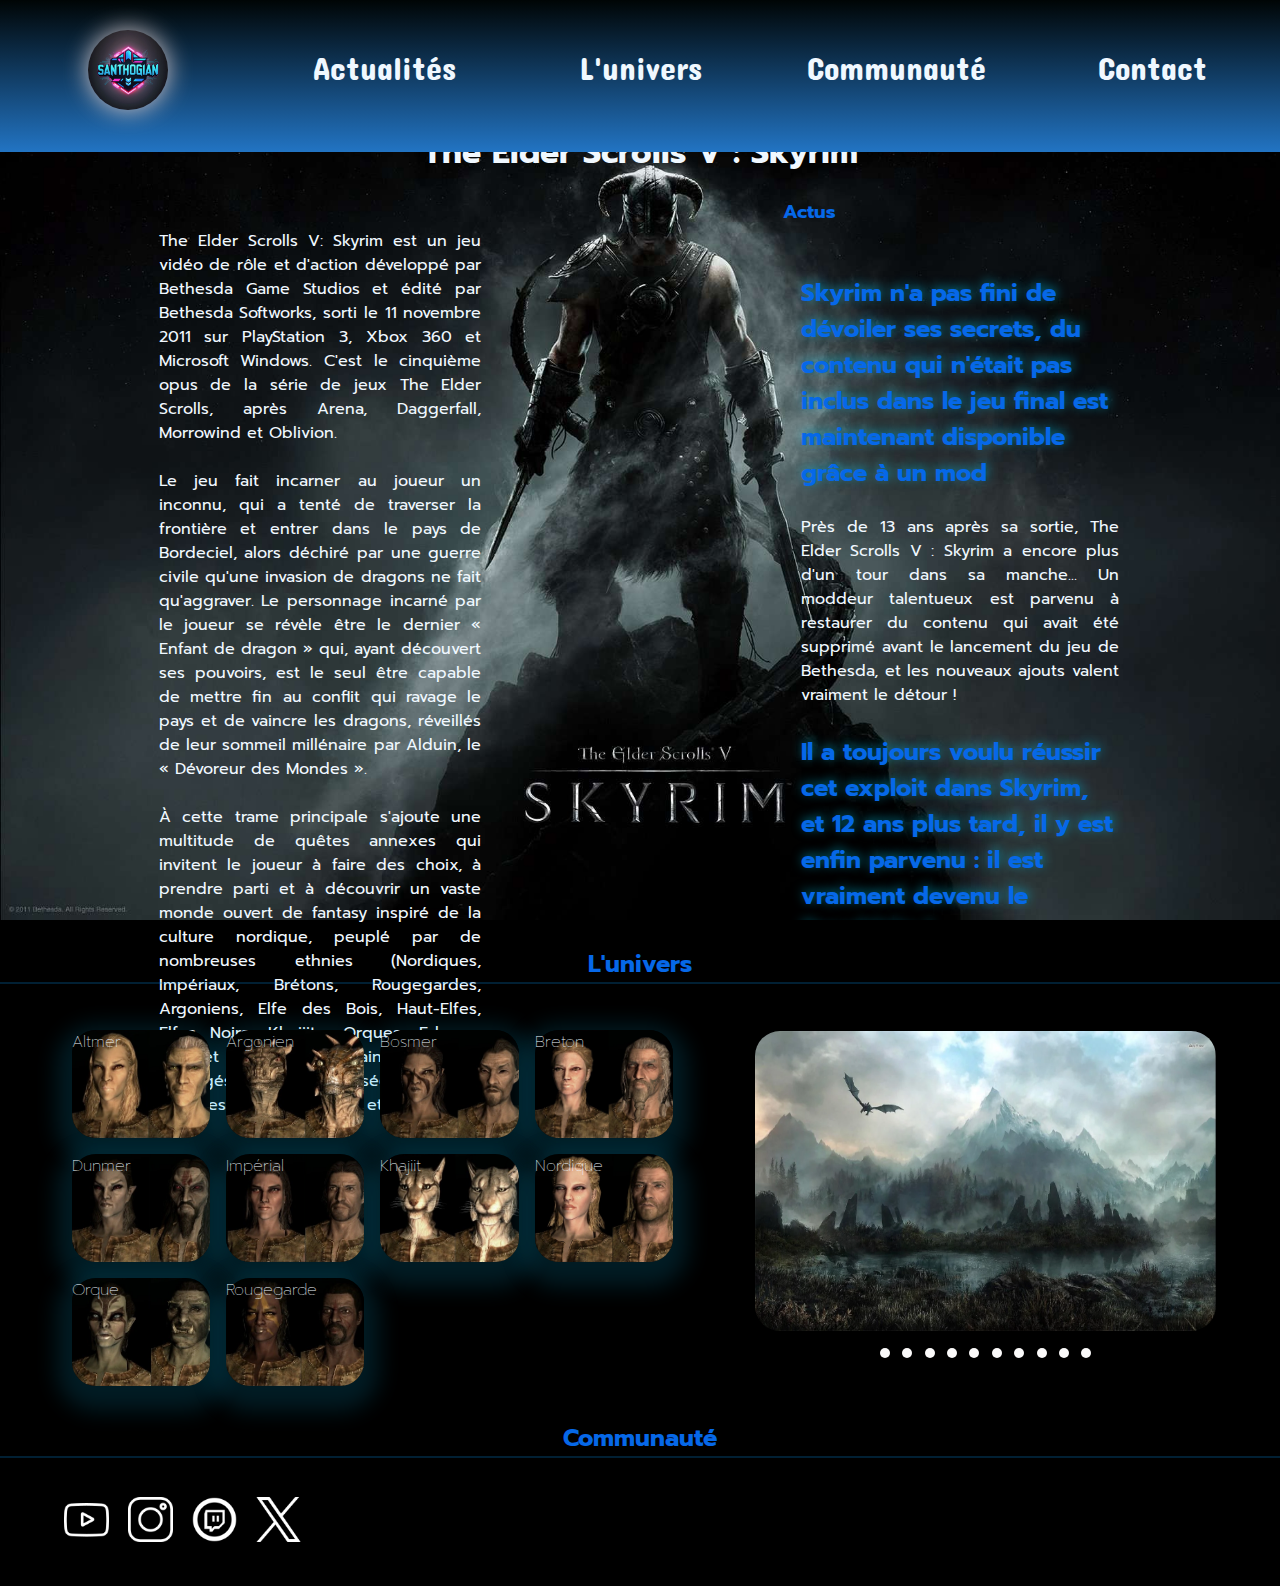
==== sandra/fansite2.html @ a0d19b85 "section univers terminée" ====
<!DOCTYPE html>
<html lang="en">
<head>
    <meta charset="UTF-8">
    <meta http-equiv="X-UA-Compatible" content="IE=edge">
    <meta name="viewport" content="width=device-width, initial-scale=1.0">
    <link rel="stylesheet" href="/sandra/fansite.css">
    <link rel="preconnect" href="https://fonts.googleapis.com">
    <link rel="preconnect" href="https://fonts.gstatic.com" crossorigin>
    <link href="https://fonts.googleapis.com/css2?family=Concert+One&display=swap" rel="stylesheet">
    <link rel="preconnect" href="https://fonts.googleapis.com">
    <link rel="preconnect" href="https://fonts.gstatic.com" crossorigin>
    <link href="https://fonts.googleapis.com/css2?family=Prompt:ital,wght@0,100;0,200;0,300;0,400;0,500;0,600;0,700;0,800;0,900;1,100;1,200;1,300;1,400;1,500;1,600;1,700;1,800;1,900&display=swap" rel="stylesheet">
    <title>Santhogian</title>
</head>
<body>
    <header>
        <label for="ch" id="lab"></label>
        <input type="checkbox" id="ch"></input>
        <nav>            
            <a href="/index.html"><div class="logo"></div></a>
            <a href="#actualites">Actualités</a>
            <a href="#univers">L'univers</a>
            <a href="#communaute">Communauté</a>
            <a href="#contact">Contact</a>
        </nav>
    </header>

    <main class="main" id="actualites">
        <section class="banner" >
            <h1>The Elder Scrolls V : Skyrim</h1>
            <article class="box description">
                <p class="txtdescription">The Elder Scrolls V: Skyrim est un jeu vidéo de rôle et d'action développé par Bethesda Game Studios et édité par Bethesda Softworks, sorti le 11 novembre 2011 sur PlayStation 3, Xbox 360 et Microsoft Windows. C'est le cinquième opus de la série de jeux The Elder Scrolls, après Arena, Daggerfall, Morrowind et Oblivion.<br><br>
                Le jeu fait incarner au joueur un inconnu, qui a tenté de traverser la frontière et entrer dans le pays de Bordeciel, alors déchiré par une guerre civile qu'une invasion de dragons ne fait qu'aggraver. Le personnage incarné par le joueur se révèle être le dernier « Enfant de dragon » qui, ayant découvert ses pouvoirs, est le seul être capable de mettre fin au conflit qui ravage le pays et de vaincre les dragons, réveillés de leur sommeil millénaire par Alduin, le « Dévoreur des Mondes ». <br><br>                    
                À cette trame principale s'ajoute une multitude de quêtes annexes qui invitent le joueur à faire des choix, à prendre parti et à découvrir un vaste monde ouvert de fantasy inspiré de la culture nordique, peuplé par de nombreuses ethnies (Nordiques, Impériaux, Brétons, Rougegardes, Argoniens, Elfe des Bois, Haut-Elfes, Elfes Noirs, Khajiits, Orques, Falmers, etc.), et mêlant vastes plaines, sommets enneigés, vallées boisées, grottes sombres, temples perdus et citadelles.</p>
            </article>
            <article class="box evenement">
                <h3>Actus</h3>
                <div class="event">
                    <div class="evnmt event1">
                    <a href="https://www.jeuxvideo.com/news/1902843/skyrim-n-a-pas-fini-de-devoiler-ses-secrets-du-contenu-qui-n-etait-pas-inclus-dans-le-jeu-final-est-maintenant-disponible-grace-a-un-mod.htm" target="_blank"><h2>Skyrim n'a pas fini de dévoiler ses secrets, du contenu qui n'était pas inclus dans le jeu final est maintenant disponible grâce à un mod</h2></a><br>
                    <p>Près de 13 ans après sa sortie, The Elder Scrolls V : Skyrim a encore plus d'un tour dans sa manche... Un moddeur talentueux est parvenu à restaurer du contenu qui avait été supprimé avant le lancement du jeu de Bethesda, et les nouveaux ajouts valent vraiment le détour !</p>
                    </div>
                    <div class="evnmt event2">
                    <a href="https://www.jeuxvideo.com/news/1913867/il-a-toujours-voulu-reussir-cet-exploit-dans-skyrim-et-12-ans-plus-tard-il-y-est-enfin-parvenu-il-est-vraiment-devenu-le-dovahkiin.htm" target="_blank"><h2>Il a toujours voulu réussir cet exploit dans Skyrim, et 12 ans plus tard, il y est enfin parvenu : il est vraiment devenu le Dovahkiin !</h2></a><br>
                    <p>Alors que The Elder Scrolls 6 n'est pas prêt de pointer le bout de son nez, des joueurs continuent de retourner Skyrim, le cinquième volet de la série : 12 ans après, un joueur a atteint son objectif.</p>
                    </div>
                    <div class="evnmt event3">
                    <a href="https://elderscrolls.bethesda.net/fr/article/4ORD7tshfmHUN8H4ULSgE4/the-elder-scrolls-v-skyrim-special-edition-creations-update-patch-notes" target="_blank"><h2>The Elder Scrolls V: Skyrim Special Edition - Notes de mise à jour des Créations</h2></a><br>
                    <p>Une nouvelle mise à jour de The Elder Scrolls V: Skyrim Special Edition est à présent disponible ! Profitez de nombreuses améliorations et de nouvelles fonctionnalités, dont la compatibilité avec Steam Deck et les résolutions ultra-larges sur PC, et découvrez également l'arrivée des Créations de Bethesda Game Studios dans Skyrim Special Edition.</p>
                    </div>
                </div>
            </article>                
        </section>

        <h2 class="titre-section">L'univers</h2>
        <section class="univers" id="univers">
            <article class="bank-img">
                <div class="img altmer">
                    <a href="https://elderscrolls.fandom.com/fr/wiki/Altmer" target="_blank"><h4>Altmer</h4>
                    </a>
                </div>
                <div class="img argonien">
                    <a href="https://elderscrolls.fandom.com/fr/wiki/Argonien" target="_blank"><h4>Argonien</h4>
                    </a>
                </div>
                <div class="img bosmer">
                    <a href="https://elderscrolls.fandom.com/fr/wiki/Bosmer" target="_blank">
                    <h4>Bosmer</h4>
                    </a>
                </div>
                    <a href="https://elderscrolls.fandom.com/fr/wiki/Br%C3%A9ton"><div class="img breton">
                    <h4>Breton</h4>
                    </a>
                </div>
                <div class="img dunmer">
                    <a href="https://elderscrolls.fandom.com/fr/wiki/Dunmer"><h4>Dunmer</h4>
                    </a>
                </div>
                <div class="img imperial">
                    <a href="https://elderscrolls.fandom.com/fr/wiki/Imp%C3%A9rial"><h4>Impérial</h4>
                    </a>
                </div>
                <div class="img khajiit">
                    <a href="https://elderscrolls.fandom.com/fr/wiki/Khajiit"><h4>Khajiit</h4>
                    </a>
                </div>
                <div class="img nordique">
                    <a href="https://elderscrolls.fandom.com/fr/wiki/Nordique"><h4>Nordique</h4>
                    </a>
                </div>
                <div class="img orque">
                    <a href="https://elderscrolls.fandom.com/fr/wiki/Orsimer"><h4>Orque</h4>
                    </a>
                </div>
                <div class="img rougegarde">
                    <a href="https://elderscrolls.fandom.com/fr/wiki/Rougegarde"><h4>Rougegarde</h4>
                    </a>
                </div>

            </article>
            <article class="carrousel">
                <div class="slider-container">
                    <div class="menu">
                        <label for="slide-dot-1"></label>
                        <label for="slide-dot-2"></label>
                        <label for="slide-dot-3"></label>
                        <label for="slide-dot-4"></label>
                        <label for="slide-dot-5"></label>
                        <label for="slide-dot-6"></label>
                        <label for="slide-dot-7"></label>
                        <label for="slide-dot-8"></label>
                        <label for="slide-dot-9"></label>
                        <label for="slide-dot-10"></label>
                    </div>

                    <input class="slide-input" id="slide-dot-1" type="radio" name="slides" checked>
                    <img class="slide-img" src="/sandra/images_sandra/fond1.webp" alt="image1">

                    <input class="slide-input" id="slide-dot-2" type="radio" name="slides">
                    <img class="slide-img" src="/sandra/images_sandra/fond10.jpg" alt="image2">

                    <input class="slide-input" id="slide-dot-3" type="radio" name="slides">
                    <img class="slide-img" src="/sandra/images_sandra/fond11.jpg" alt="image3">

                    <input class="slide-input" id="slide-dot-4" type="radio" name="slides">
                    <img class="slide-img" src="/sandra/images_sandra//fond12.webp" alt="image4">

                    <input class="slide-input" id="slide-dot-5" type="radio" name="slides">
                    <img class="slide-img" src="/sandra/images_sandra/fond2.jpg" alt="image5">

                    <input class="slide-input" id="slide-dot-6" type="radio" name="slides">
                    <img class="slide-img" src="/sandra/images_sandra/fond3.jpg" alt="image6">

                    <input class="slide-input" id="slide-dot-7" type="radio" name="slides">
                    <img class="slide-img" src="/sandra/images_sandra/fond5.jpg" alt="image7">

                    <input class="slide-input" id="slide-dot-8" type="radio" name="slides">
                    <img class="slide-img" src="/sandra/images_sandra/fond7.jpg" alt="image8">

                    <input class="slide-input" id="slide-dot-9" type="radio" name="slides">
                    <img class="slide-img" src="/sandra/images_sandra/fond9.jpg" alt="image9">

                    <input class="slide-input" id="slide-dot-10" type="radio" name="slides">
                    <img class="slide-img" src="/sandra/images_sandra/fond8.jpg" alt="image10">
                </div>
            </article>
        </section>

        <h2 class="titre-section">Communauté</h2>
        <section class="communauté">
            
            <article class="liens">

            </article>

            <article class="chaines">

            </article>

        </section>
    </main>

        <footer class="footer">
            <div class="reseaux">
                <div><a href="https://www.youtube.com/" target="_blank"><img src="/images/youtube2.png" alt="youtube"></a></div>
                <div><a href="https://www.instagram.com/" target="_blank"><img src="/images/instagram.png" alt="instagram"></a></div>
                <div><a href="https://www.twitch.tv/" target="_blank"><img src="/images/twitch.png" alt="twitch"></a></div>
                <div><a href="https://x.com/?lang=fr" target="_blank"><img src="/images/twitter.png" alt="twitter"></a></div>
            </div>
        </footer>
     
</body>
</html>
---- sandra/fansite.css ----
*{
    margin: 0; 
    padding: 0;
}

/* POLICE */
.concert-one-regular {
    font-family: "Concert One", sans-serif;
    font-weight: 400;
    font-style: normal;
}

.prompt-regular {
    font-family: "Prompt", sans-serif;
    font-weight: 400;
    font-style: normal;
}
.prompt-light {
    font-family: "Prompt", serif;
    font-weight: 300;
    font-style: normal;
  }
  
/* FIN POLICE */

/* NAVBAR */

nav{
    position: fixed;
    top:0;
    width: 100%;
    display: flex;
    justify-content: space-around;
    align-items: center;
    padding-top: 1.5rem;
    height: 8rem;
    background: rgb(34,116,195);
    background: linear-gradient(0deg, rgba(34,116,195,1) 0%, rgba(0,5,5,1) 100%);
}


nav a{
    display: block;
    text-align: center;
    width: 400px;
    height: 8rem;
    padding-top: 25px;
    box-sizing: border-box;
    text-decoration: none;
    color: aliceblue;
    font-size: 2rem;
    font-family: "Concert One";
}

nav a:hover{
    transform: scale(1.1);
    transition: all 0.2s ease;
}

.logo{
    background-image: url("/images/logo.jpg");
    background-position: center;
    background-size: cover;
    background-repeat: no-repeat;
    height: 5rem;
    width: 5rem;
    display: inline-block;
    margin: -1.2rem;
    border-radius: 100%;
    filter: drop-shadow(0 0 0.75rem rgb(212, 199, 201));    
}

#ch{
    display: none;
}

#lab{
    width: 30px ;
    height: 30px;
    background:linear-gradient(rgb(2, 169, 246) 0%,rgb(2, 169, 246) 20%,transparent 21%, transparent 40%,rgb(2, 169, 246) 41%, rgb(2, 169, 246) 60%, transparent 61%, transparent 80%, rgb(2, 169, 246) 81%, rgb(2, 169, 246) 100% );
    border-radius: 5px;
    margin: 4px;
    display: block;
    display: none;
}

/* FIN NAVBAR */

.main{
    font-family: "Prompt", sans-serif;
    background-color: rgb(0, 0, 0);
    
}

/*BANNER */

.banner{
    margin-top: 8%;
    display: flex;
    flex-wrap: wrap;
    justify-content: space-around;
    background-image: url(/images/skyrim3.webp);
    width: 100%;
    max-height: 112vh;
    background-size: cover;
    background-repeat: no-repeat;
    color: aliceblue;
}

.banner h1{
    display: inline;
    width: 100%;
    height: 2rem;
    text-align: center;
    padding-top: 2%;
    font-size:xx-large;
    margin-bottom: 3%;
}

.box{
    max-width: 30%;    
}

.description{
    height: 45rem; 
}

.box h3{
    padding: 0 0 4% 4%;
    color: #0668e8;
  
}

.txtdescription{
    padding: 8%;    
    text-align: justify;
}

.evnmt:hover, .description:hover{
    border-radius: 25px;
    box-shadow: 0px 10px 22px 15px rgba(227, 227, 227, 0.1);
}

.event{
    padding:5% ;
    overflow-y: scroll;
    scrollbar-color: #0c64e8 rgb(64, 61, 61);
    scrollbar-width: thin; 
    height: 40rem; 
      
}

.evnmt{
    padding: 4%;
}

.evnmt h2{
    color: #0668e8;
    text-shadow: 1px -2px 11px rgba(0, 217, 255, 0.507);

}

.event p{
    text-align: justify;
}

.event a{
    color: aliceblue;
    text-decoration: none;
   
    
}

/*FIN BANNER */

/*UNIVERS*/

.univers{
    padding-top: 3%;
    width: 90%;
    display: flex;
    margin: auto;
}

.titre-section{
    margin-top: 2%;
    text-align: center;
    color: #0668e8;
    display: inline-block;
    width: 100%;
    border-bottom: #0691e839 solid 2px;
}

/* CARROUSEL*/

.carrousel{
    width: 40%;
}

img {
    max-width: 100%;
}
.slider-container {
    max-width: 600px;
    position: relative;
    margin: auto;
    height: 350px;
    overflow: hidden;
   margin-top: 
   2%;
}

.img h4{
color: aliceblue;
font-weight: lighter;
}

.menu {
    position: absolute;
    left: 0;
    z-index: 11;
    width: 100%;
    bottom: 0;
    text-align: center;
}
.menu label {
    cursor: pointer;
    display: inline-block;
    width: 10px;
    height: 10px;
    background-color: rgb(251, 250, 250);
    border-radius: 50px;
    margin: 0 0.2em 1em;
}
.menu label:hover,.menu label:focus {
    background-color: #0668e8;
}
.slide-input{
    opacity: 0;
}
.slide-img {
    width: 100%;
    height: 300px;
    position: absolute;
    top: 0;
    left: 100%;
    z-index: 10;
    transition: left 0s 0.75s;
    border-radius: 25px;
 
}
[id^="slide"]:checked + .slide-img {
    left: 0;
    z-index: 100;
    transition: left 0.65s ease-out;
}


/*FIN CARROUSEL*/

/*IMAGES*/

.bank-img{
    width: 60%;
    display: flex;
    flex-wrap: wrap;
}

.img{
    margin: 0.5rem;
    width: 20%;
    height: 12vh;
    background-size: cover;
    background-repeat: no-repeat;
    box-shadow: 0px 10px 22px 15px rgba(11, 185, 238, 0.154);
    border-radius: 24px;
}
.img:hover{
    transform: scale(1.1);
    transition: all 0.2s ease;
}

.img a{
    text-decoration: none;
}

.img h4{
    height: 100%;
}

.altmer{
    background-image: url(/sandra/images_sandra/altmer.webp);   
}

.argonien{
    background-image: url(/sandra/images_sandra/argonien.webp);
}

.bosmer{
    background-image: url(/sandra/images_sandra/bosmer.webp );
}

.breton{
    background-image: url(/sandra/images_sandra/breton.webp);
}

.dunmer{
    background-image: url(/sandra/images_sandra/dunmer.webp);
}

.imperial{
    background-image: url(/sandra/images_sandra/imperial.webp);
}

.khajiit{
    background-image: url(/sandra/images_sandra/khajiit.webp);
}

.nordique{
    background-image: url(/sandra/images_sandra/nordique.webp);
}

.orque{
    background-image: url(/sandra/images_sandra/orques.webp);
}

.rougegarde{
    background-image: url(/sandra/images_sandra/rougegarde.webp);
}


/*FIN UNIVERS */


/*FOOTER*/
.footer{
    background-color: black;    
    height: 8rem;
    display: flex;
    align-items: center;
}

.reseaux{
    display: flex;
    align-items: center;
    justify-content: space-around;
    width: 20%;
    margin-left: 5%;
}

.reseaux img:hover{
    transform: scale(1.2);
    transition: all 0.2s ease;
}

.reseaux img{
    width: 70%;
}

/*FIN FOOTER*/







@media all and (max-width:767px){
    
    header{
        width: 100%;
        height: 12rem;  
        background: rgb(34,116,195);
        background: linear-gradient(0deg, rgba(34,116,195,1) 0%, rgba(0,7,14,1) 34%, rgba(0,5,5,1) 100%);
    }
    
    nav{
    display: block;
    position: absolute;
    right: 0;
    left: 0;
    transform: translate(-1000px,0);
    transition: all 0.5s ease;
    }
    
    nav a {
        flex-direction: column;
        width: auto;
        color: rgb(250, 249, 249);
        background-color: black;
        border-bottom: #0dc9da38 1px solid;
    }

 
    
    #ch:checked+nav{
        transform: translate(0,0);
        transition: all 0.5s ease;
    }

    #lab{
        display: block;
    }
}
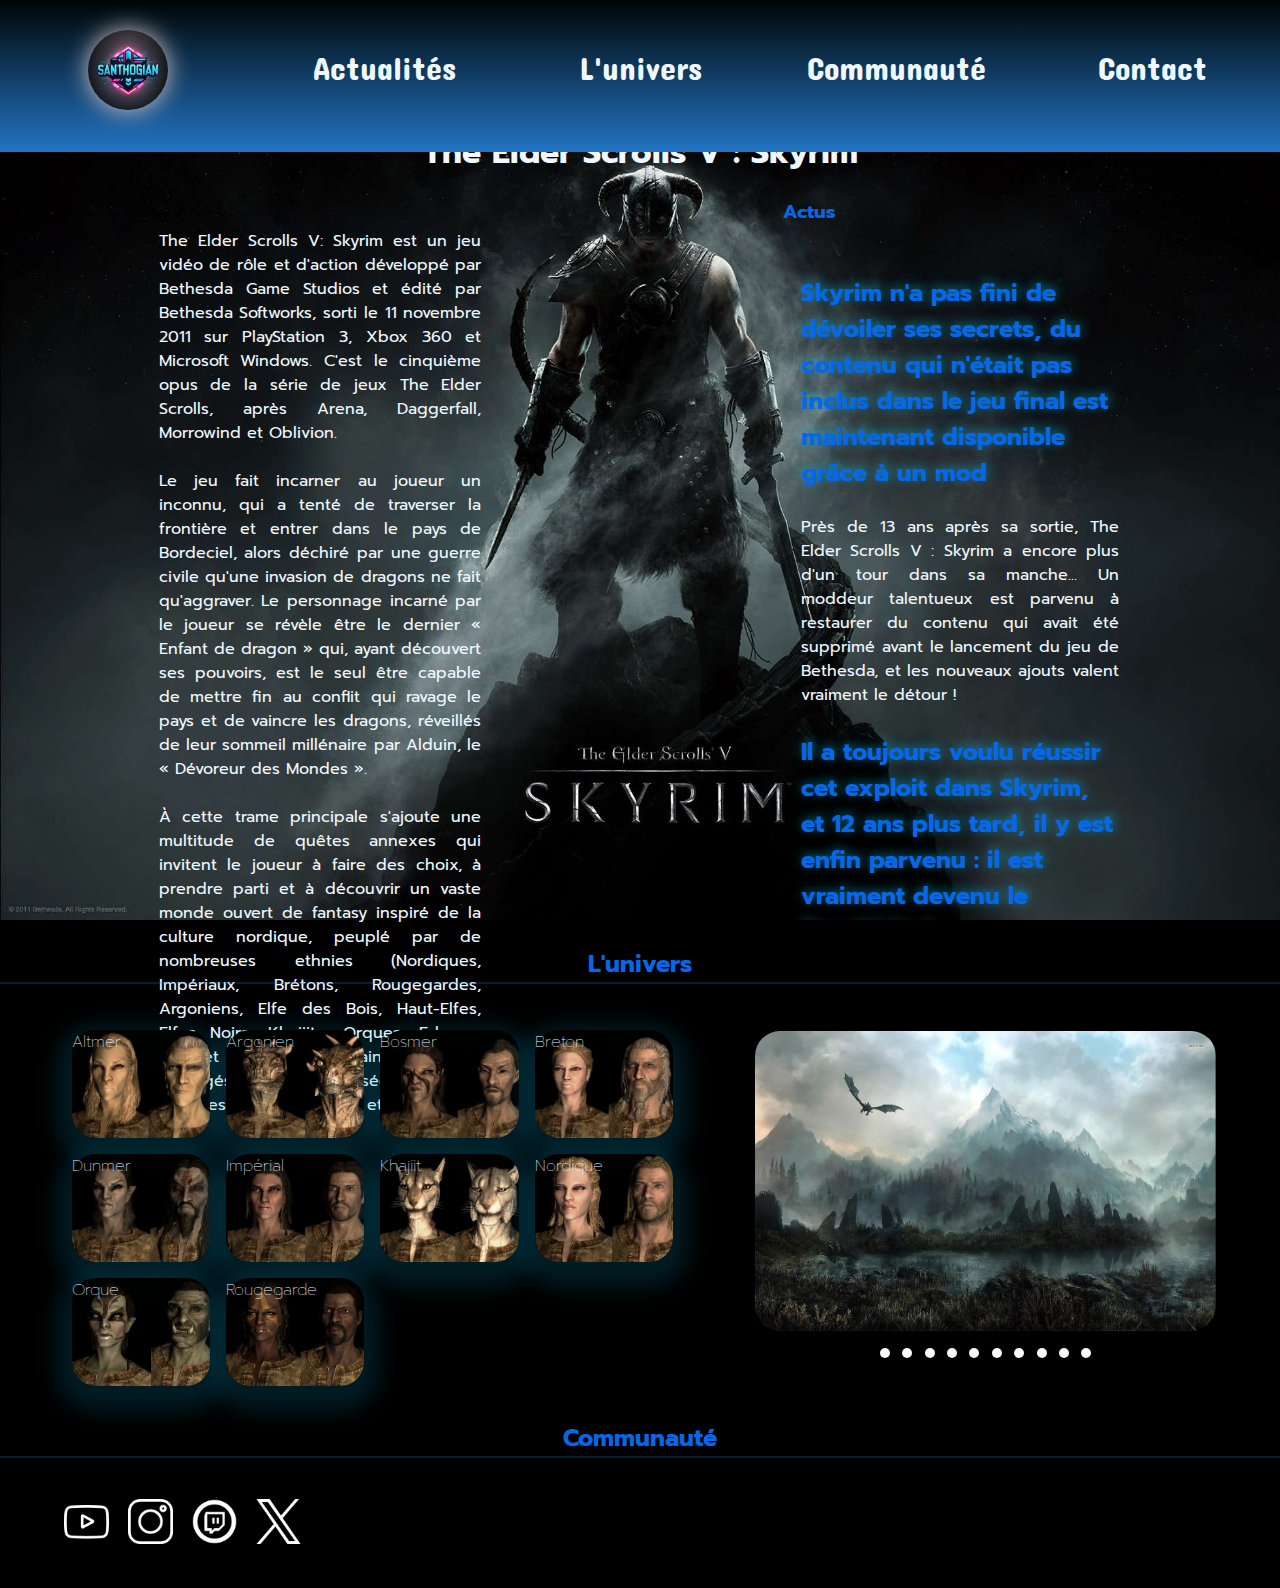
==== commit 18483c8e: "communauté :tada:" ====
--- a/sandra/fansite2.html
+++ b/sandra/fansite2.html
@@ -151,7 +151,7 @@
         <section class="communauté">
             
             <article class="liens">
-
+                
             </article>
 
             <article class="chaines">
--- a/sandra/fansite.css
+++ b/sandra/fansite.css
@@ -331,6 +331,21 @@
 
 /*FIN UNIVERS */
 
+/*COMMUNAUTE*/
+.communauté{
+    width: 90%;
+    display: flex;
+}
+
+.liens{
+    width: 50%;
+    border: black 1px solid;
+}
+
+.chaines{
+    width: 50%;
+    border: black 1px solid;
+}
 
 /*FOOTER*/
 .footer{
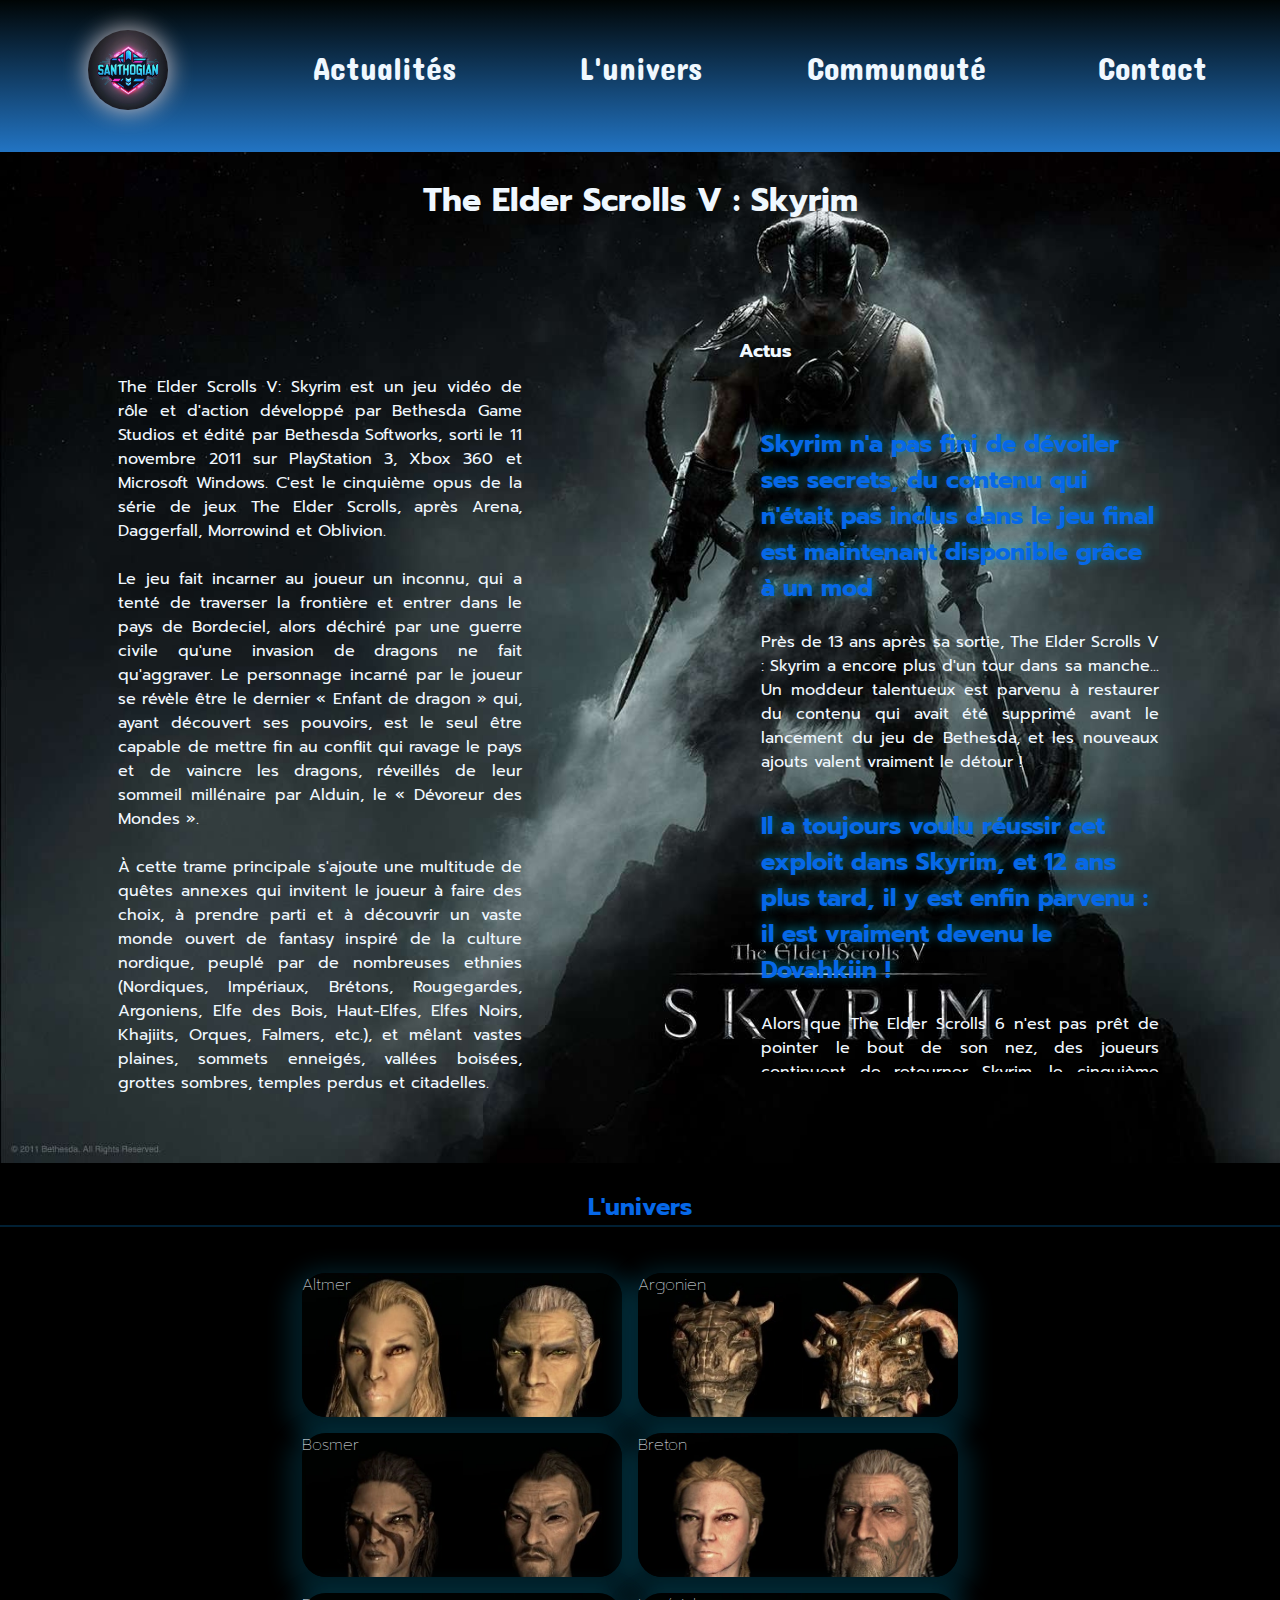
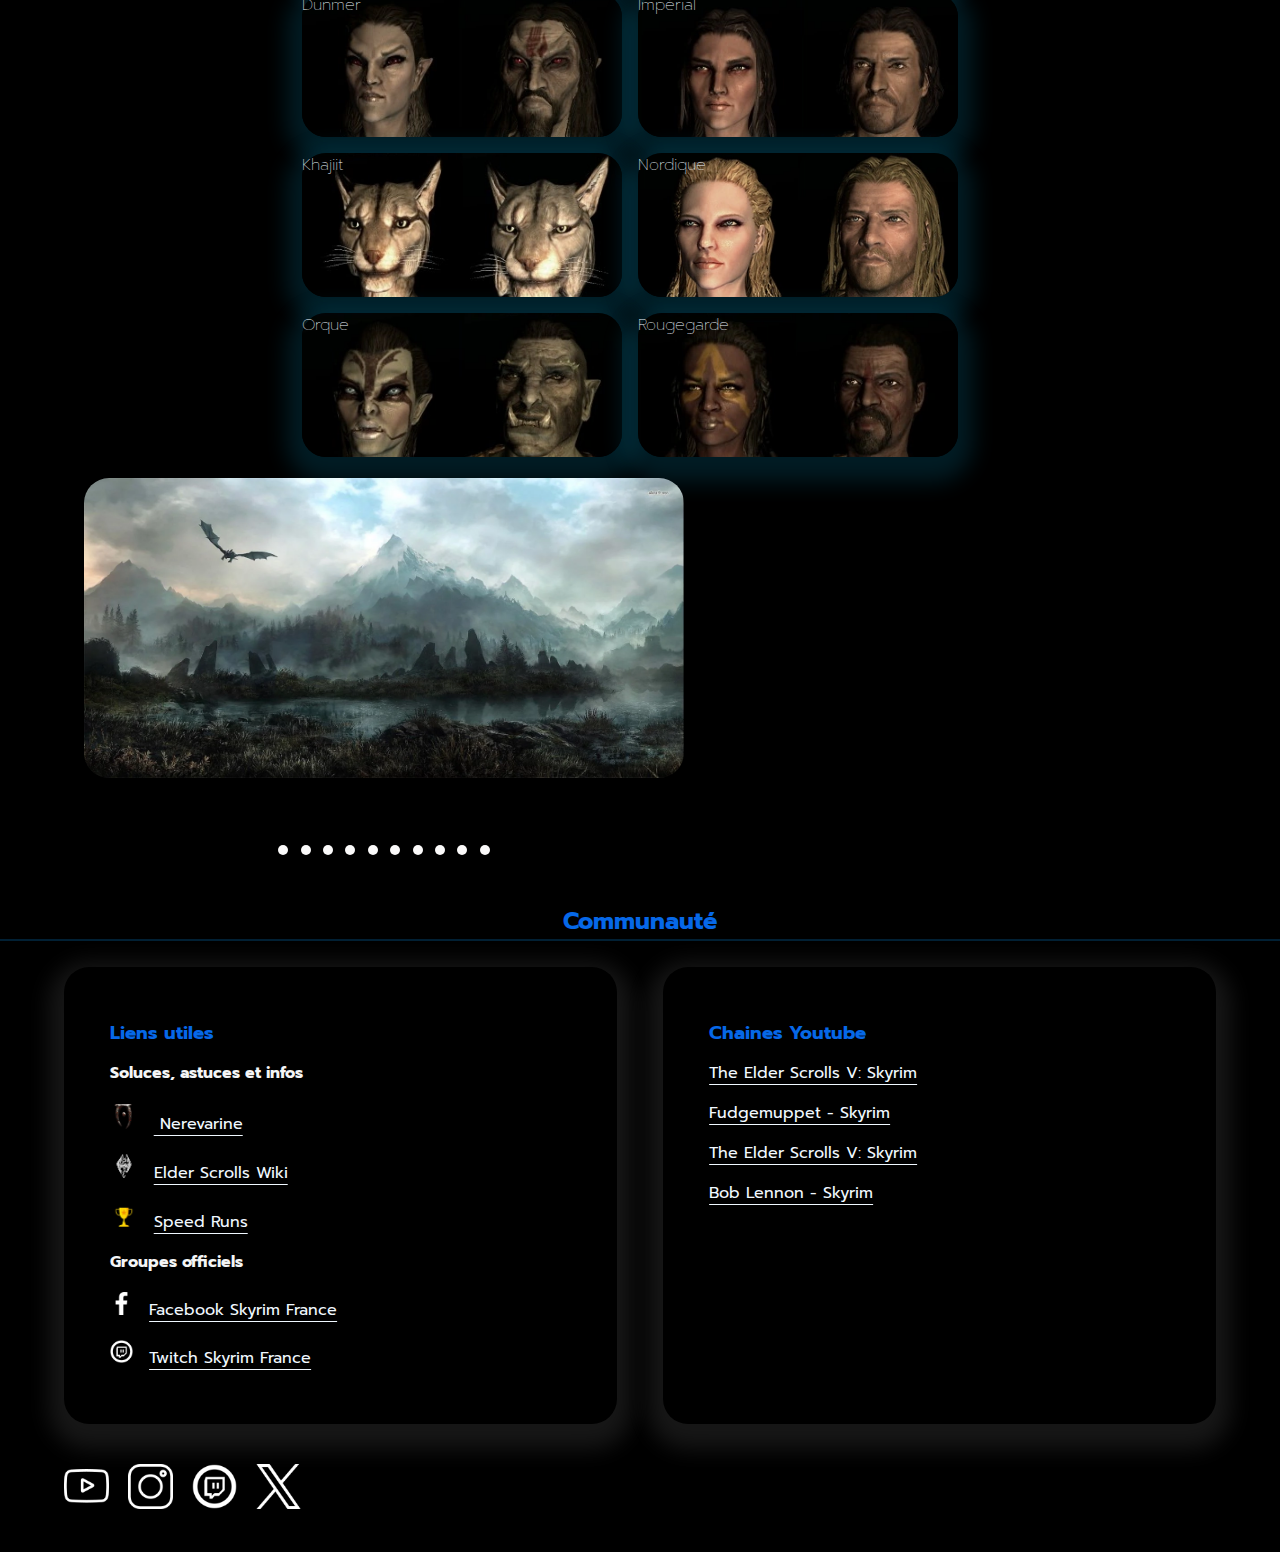
==== commit 9ab830bd: "finition page  + responsive" ====
--- a/sandra/fansite2.html
+++ b/sandra/fansite2.html
@@ -26,9 +26,9 @@
         </nav>
     </header>
 
-    <main class="main" id="actualites">
+    <main class="main" id="actualites">       
         <section class="banner" >
-            <h1>The Elder Scrolls V : Skyrim</h1>
+            <h1 class="titreh1">The Elder Scrolls V : Skyrim</h1>
             <article class="box description">
                 <p class="txtdescription">The Elder Scrolls V: Skyrim est un jeu vidéo de rôle et d'action développé par Bethesda Game Studios et édité par Bethesda Softworks, sorti le 11 novembre 2011 sur PlayStation 3, Xbox 360 et Microsoft Windows. C'est le cinquième opus de la série de jeux The Elder Scrolls, après Arena, Daggerfall, Morrowind et Oblivion.<br><br>
                 Le jeu fait incarner au joueur un inconnu, qui a tenté de traverser la frontière et entrer dans le pays de Bordeciel, alors déchiré par une guerre civile qu'une invasion de dragons ne fait qu'aggraver. Le personnage incarné par le joueur se révèle être le dernier « Enfant de dragon » qui, ayant découvert ses pouvoirs, est le seul être capable de mettre fin au conflit qui ravage le pays et de vaincre les dragons, réveillés de leur sommeil millénaire par Alduin, le « Dévoreur des Mondes ». <br><br>                    
@@ -69,32 +69,32 @@
                     <h4>Bosmer</h4>
                     </a>
                 </div>
-                    <a href="https://elderscrolls.fandom.com/fr/wiki/Br%C3%A9ton"><div class="img breton">
+                    <a href="https://elderscrolls.fandom.com/fr/wiki/Br%C3%A9ton" target="_blank"><div class="img breton">
                     <h4>Breton</h4>
                     </a>
                 </div>
                 <div class="img dunmer">
-                    <a href="https://elderscrolls.fandom.com/fr/wiki/Dunmer"><h4>Dunmer</h4>
+                    <a href="https://elderscrolls.fandom.com/fr/wiki/Dunmer" target="_blank"><h4>Dunmer</h4>
                     </a>
                 </div>
                 <div class="img imperial">
-                    <a href="https://elderscrolls.fandom.com/fr/wiki/Imp%C3%A9rial"><h4>Impérial</h4>
+                    <a href="https://elderscrolls.fandom.com/fr/wiki/Imp%C3%A9rial" target="_blank"><h4>Impérial</h4>
                     </a>
                 </div>
                 <div class="img khajiit">
-                    <a href="https://elderscrolls.fandom.com/fr/wiki/Khajiit"><h4>Khajiit</h4>
+                    <a href="https://elderscrolls.fandom.com/fr/wiki/Khajiit" target="_blank"><h4>Khajiit</h4>
                     </a>
                 </div>
                 <div class="img nordique">
-                    <a href="https://elderscrolls.fandom.com/fr/wiki/Nordique"><h4>Nordique</h4>
+                    <a href="https://elderscrolls.fandom.com/fr/wiki/Nordique" target="_blank"><h4>Nordique</h4>
                     </a>
                 </div>
                 <div class="img orque">
-                    <a href="https://elderscrolls.fandom.com/fr/wiki/Orsimer"><h4>Orque</h4>
+                    <a href="https://elderscrolls.fandom.com/fr/wiki/Orsimer" target="_blank"><h4>Orque</h4>
                     </a>
                 </div>
                 <div class="img rougegarde">
-                    <a href="https://elderscrolls.fandom.com/fr/wiki/Rougegarde"><h4>Rougegarde</h4>
+                    <a href="https://elderscrolls.fandom.com/fr/wiki/Rougegarde" target="_blank"><h4>Rougegarde</h4>
                     </a>
                 </div>
 
@@ -147,15 +147,27 @@
             </article>
         </section>
 
-        <h2 class="titre-section">Communauté</h2>
+        <h2 class="titre-section" id="communaute">Communauté</h2>
         <section class="communauté">
-            
-            <article class="liens">
-                
+            <article class="box-commu liens">
+                <h3 class="titre-liens">Liens utiles</h3>
+                <h4>Soluces, astuces et infos</h4>
+                <a href="https://www.nerevarine.fr/skyrim_accueil.php" target="_blank"><img src="/sandra/images_sandra/oblivion.png" alt="logo nerevarine" width="6%" class="img-commu"> Nerevarine</a><br>
+                <a href="https://elderscrolls.fandom.com/fr/wiki/Main_Page" target="_blank"><img src="/sandra/images_sandra/skyrim-logo.png" alt="logo wiki" width="6%" class="img-commu">Elder Scrolls Wiki</a><br>
+                <a href="https://www.speedrun.com/fr-FR/skyrim" target="_blank"><img src="/sandra/images_sandra/coupe.png" alt="logo speedrun" width="6%" class="img-commu">Speed Runs</a>
+
+                <h4>Groupes officiels</h4>
+                <a href="https://www.facebook.com/skyrimfrance/?locale=fr_FR" target="_blank"><img src="/sandra/images_sandra/fb.png" alt="logo fb" width="5%" class="img-commu">Facebook Skyrim France</a><br>
+                <a href="https://www.twitch.tv/directory/category/the-elder-scrolls-v-skyrim" target="_blank"><img src="../images/twitch.png" alt="logo twitch" width="5%" class="img-commu">Twitch Skyrim France</a>
+
             </article>
 
-            <article class="chaines">
-
+            <article class="box-commu chaines">
+                <h3 class="titre-liens">Chaines Youtube</h3>
+                <a href="https://www.youtube.com/channel/UCLtQ_vIDyS_BAiWep8UtobA">The Elder Scrolls V: Skyrim</a><br>
+                <a href="https://www.youtube.com/playlist?list=PLt4dvC3zSbYCx31m9CKFqXlqzdlNieLoM">Fudgemuppet - Skyrim</a><br>
+                <a href="https://www.youtube.com/channel/UCLtQ_vIDyS_BAiWep8UtobA">The Elder Scrolls V: Skyrim</a><br>
+                <a href="https://www.youtube.com/watch?v=hn5gEo_BBOY">Bob Lennon - Skyrim</a>
             </article>
 
         </section>
@@ -167,6 +179,7 @@
                 <div><a href="https://www.instagram.com/" target="_blank"><img src="/images/instagram.png" alt="instagram"></a></div>
                 <div><a href="https://www.twitch.tv/" target="_blank"><img src="/images/twitch.png" alt="twitch"></a></div>
                 <div><a href="https://x.com/?lang=fr" target="_blank"><img src="/images/twitter.png" alt="twitter"></a></div>
+                
             </div>
         </footer>
      
--- a/sandra/fansite.css
+++ b/sandra/fansite.css
@@ -1,7 +1,9 @@
 *{
     margin: 0; 
     padding: 0;
-}
+    
+}
+
 
 /* POLICE */
 .concert-one-regular {
@@ -19,10 +21,13 @@
     font-family: "Prompt", serif;
     font-weight: 300;
     font-style: normal;
-  }
-  
+}
+
 /* FIN POLICE */
 
+body{
+    background-color: black;
+}
 /* NAVBAR */
 
 nav{
@@ -36,6 +41,7 @@
     height: 8rem;
     background: rgb(34,116,195);
     background: linear-gradient(0deg, rgba(34,116,195,1) 0%, rgba(0,5,5,1) 100%);
+    z-index: 1000;
 }
 
 
@@ -95,30 +101,31 @@
 /*BANNER */
 
 .banner{
-    margin-top: 8%;
+    margin-top: 8rem;
     display: flex;
     flex-wrap: wrap;
     justify-content: space-around;
     background-image: url(/images/skyrim3.webp);
-    width: 100%;
-    max-height: 112vh;
+    height: 115vh;
     background-size: cover;
     background-repeat: no-repeat;
-    color: aliceblue;
-}
-
-.banner h1{
+    color: aliceblue;    
+    
+}
+
+.titreh1{
     display: inline;
     width: 100%;
     height: 2rem;
     text-align: center;
-    padding-top: 2%;
+    padding-top: 3rem;
     font-size:xx-large;
     margin-bottom: 3%;
 }
 
 .box{
-    max-width: 30%;    
+    width: 30rem;   
+     
 }
 
 .description{
@@ -127,8 +134,7 @@
 
 .box h3{
     padding: 0 0 4% 4%;
-    color: #0668e8;
-  
+     
 }
 
 .txtdescription{
@@ -179,6 +185,7 @@
     padding-top: 3%;
     width: 90%;
     display: flex;
+    flex-wrap: wrap;
     margin: auto;
 }
 
@@ -194,25 +201,26 @@
 /* CARROUSEL*/
 
 .carrousel{
-    width: 40%;
+    width: 40rem;
 }
 
 img {
     max-width: 100%;
 }
 .slider-container {
+    
     max-width: 600px;
     position: relative;
     margin: auto;
-    height: 350px;
+    height: 25rem;
     overflow: hidden;
-   margin-top: 
+    margin-top: 
    2%;
 }
 
 .img h4{
-color: aliceblue;
-font-weight: lighter;
+    color: aliceblue;
+    font-weight: lighter;
 }
 
 .menu {
@@ -264,12 +272,13 @@
     width: 60%;
     display: flex;
     flex-wrap: wrap;
+    margin: 0 auto;
 }
 
 .img{
     margin: 0.5rem;
-    width: 20%;
-    height: 12vh;
+    width: 20rem;
+    height: 16vh;
     background-size: cover;
     background-repeat: no-repeat;
     box-shadow: 0px 10px 22px 15px rgba(11, 185, 238, 0.154);
@@ -334,18 +343,41 @@
 /*COMMUNAUTE*/
 .communauté{
     width: 90%;
-    display: flex;
-}
-
-.liens{
-    width: 50%;
-    border: black 1px solid;
-}
-
-.chaines{
-    width: 50%;
-    border: black 1px solid;
-}
+    margin: auto;
+    display: flex;
+    justify-content: space-between;
+    margin-top: 2%;
+    
+}
+
+.box-commu{
+    border-radius: 25px;
+    box-shadow: 0px 10px 22px 15px rgba(227, 227, 227, 0.1);
+    padding: 4%;
+    width: 40%; 
+    /* border: rgb(251, 248, 248) 1px solid; */
+    line-height: 2.5rem;
+}
+
+.box-commu a{
+    color: aliceblue;
+    text-underline-offset: 6px;
+}
+
+
+.titre-liens{
+    color: #0668e8;
+}
+
+.liens h4{
+    color: #f4f5f6;
+}
+
+.img-commu{
+    padding-top: 10px;
+    padding-right: 1rem;
+}
+
 
 /*FOOTER*/
 .footer{
@@ -381,6 +413,11 @@
 
 
 @media all and (max-width:767px){
+
+    .main{
+        display: flex;
+        flex-direction: column;
+    }
     
     header{
         width: 100%;
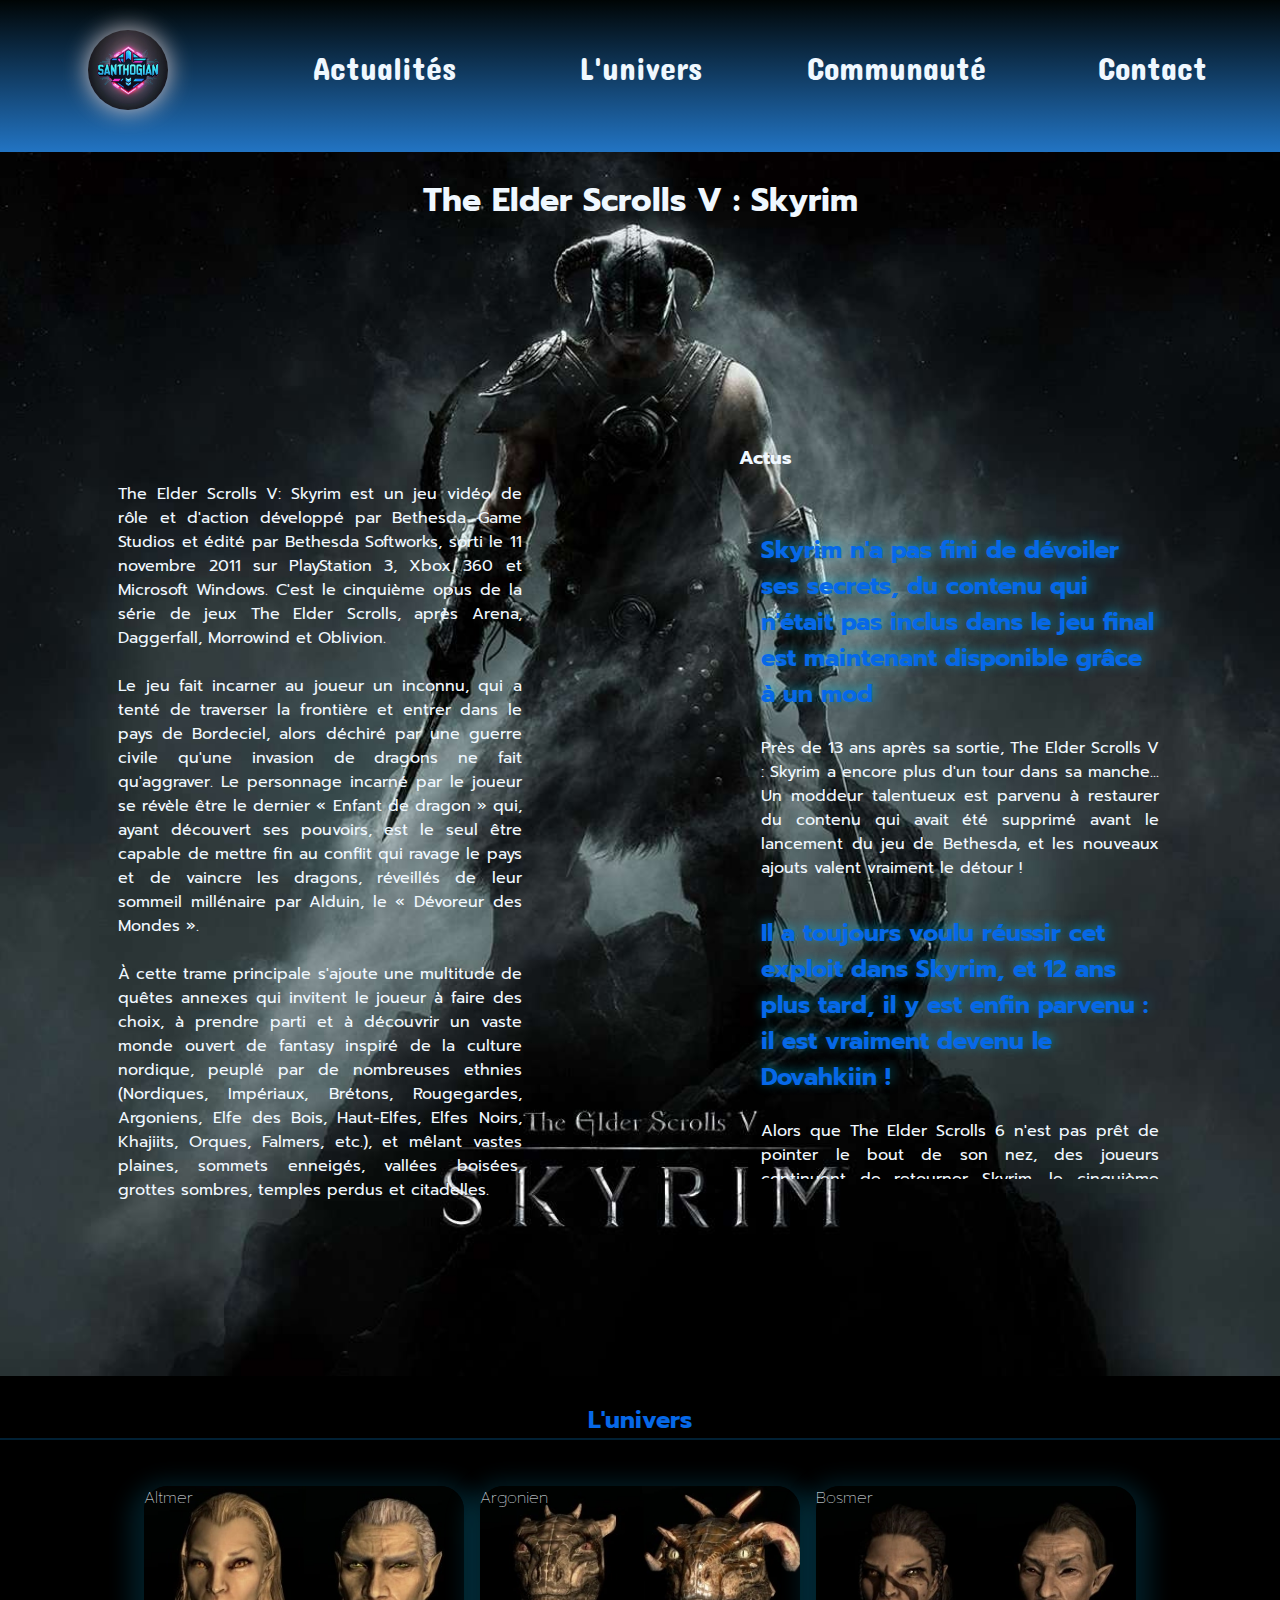
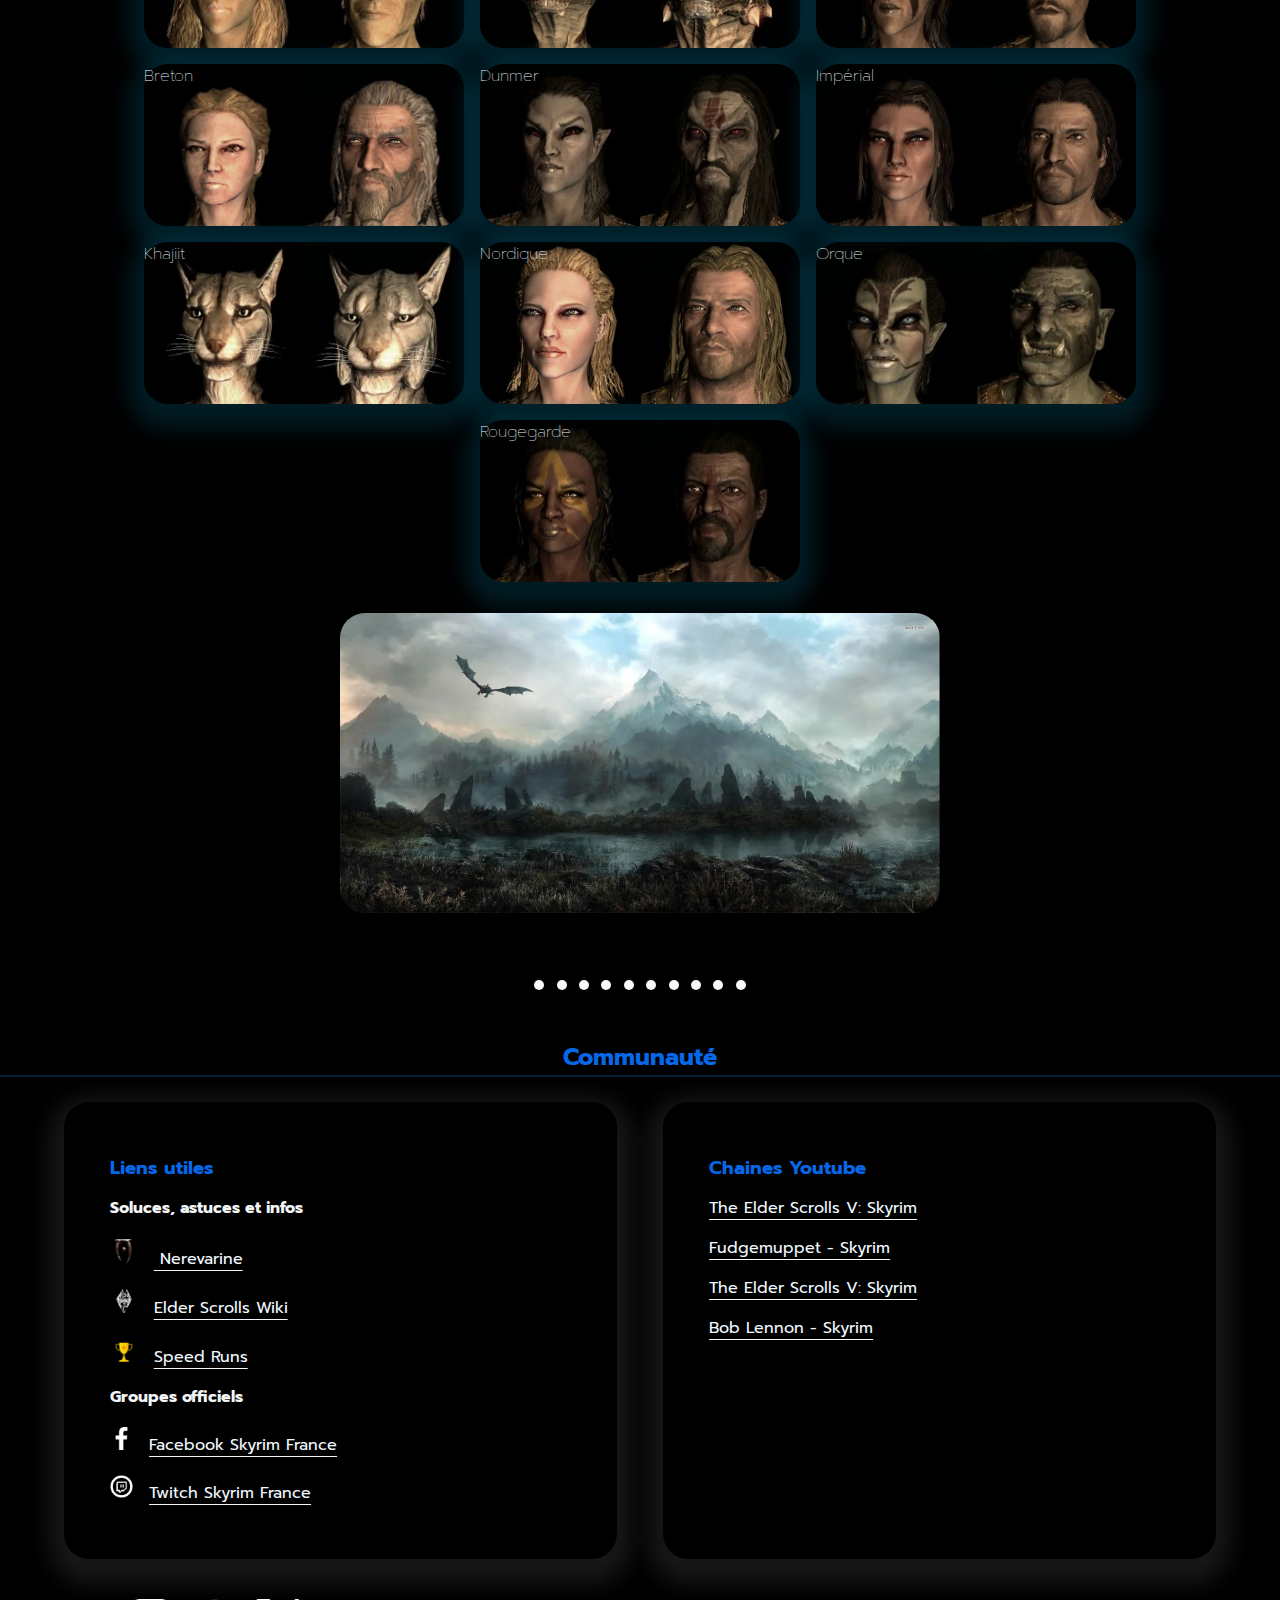
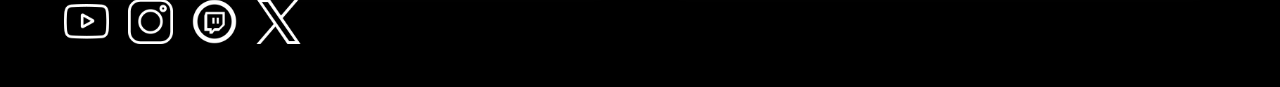
==== commit acf5da46: "responsive part1" ====
--- a/sandra/fansite2.html
+++ b/sandra/fansite2.html
@@ -4,7 +4,7 @@
     <meta charset="UTF-8">
     <meta http-equiv="X-UA-Compatible" content="IE=edge">
     <meta name="viewport" content="width=device-width, initial-scale=1.0">
-    <link rel="stylesheet" href="/sandra/fansite.css">
+    <link rel="stylesheet" href="/sandra/fansite2.css">
     <link rel="preconnect" href="https://fonts.googleapis.com">
     <link rel="preconnect" href="https://fonts.gstatic.com" crossorigin>
     <link href="https://fonts.googleapis.com/css2?family=Concert+One&display=swap" rel="stylesheet">
@@ -183,5 +183,6 @@
             </div>
         </footer>
      
+
 </body>
 </html>--- a/sandra/fansite2.css
+++ b/sandra/fansite2.css
@@ -0,0 +1,469 @@
+*{
+    margin: 0; 
+    padding: 0;
+    scroll-behavior: smooth;
+    
+}
+
+
+/* POLICE */
+.concert-one-regular {
+    font-family: "Concert One", sans-serif;
+    font-weight: 400;
+    font-style: normal;
+}
+
+.prompt-regular {
+    font-family: "Prompt", sans-serif;
+    font-weight: 400;
+    font-style: normal;
+}
+.prompt-light {
+    font-family: "Prompt", serif;
+    font-weight: 300;
+    font-style: normal;
+}
+
+/* FIN POLICE */
+
+body{
+    background-color: black;
+}
+/* NAVBAR */
+
+nav{
+    position: fixed;
+    top:0;
+    width: 100%;
+    display: flex;
+    justify-content: space-around;
+    align-items: center;
+    padding-top: 1.5rem;
+    height: 8rem;
+    background: rgb(34,116,195);
+    background: linear-gradient(0deg, rgba(34,116,195,1) 0%, rgba(0,5,5,1) 100%);
+    z-index: 1000;
+}
+
+
+nav a{
+    display: block;
+    text-align: center;
+    width: 400px;
+    height: 8rem;
+    padding-top: 25px;
+    box-sizing: border-box;
+    text-decoration: none;
+    color: aliceblue;
+    font-size: 2rem;
+    font-family: "Concert One";
+}
+
+nav a:hover{
+    transform: scale(1.1);
+    transition: all 0.2s ease;
+}
+
+.logo{
+    background-image: url("/images/logo.jpg");
+    background-position: center;
+    background-size: cover;
+    background-repeat: no-repeat;
+    height: 5rem;
+    width: 5rem;
+    display: inline-block;
+    margin: -1.2rem;
+    border-radius: 100%;
+    filter: drop-shadow(0 0 0.75rem rgb(212, 199, 201));    
+}
+
+#ch{
+    display: none;
+}
+
+#lab{
+    width: 30px ;
+    height: 30px;
+    background:linear-gradient(rgb(2, 169, 246) 0%,rgb(2, 169, 246) 20%,transparent 21%, transparent 40%,rgb(2, 169, 246) 41%, rgb(2, 169, 246) 60%, transparent 61%, transparent 80%, rgb(2, 169, 246) 81%, rgb(2, 169, 246) 100% );
+    border-radius: 5px;
+    margin: 4px;
+    display: block;
+    display: none;
+}
+
+/* FIN NAVBAR */
+
+.main{
+    font-family: "Prompt", sans-serif;
+    background-color: rgb(0, 0, 0);
+    
+}
+
+/*BANNER */
+
+.banner{
+    margin-top: 8rem;
+    display: flex;
+    flex-wrap: wrap;
+    justify-content: space-around;
+    background-image: url(/images/skyrim3.webp);
+    height: 115vh;
+    background-size: cover;
+    background-repeat: no-repeat;
+    background-position: center;
+    color: aliceblue;     
+}
+
+.titreh1{
+    display: inline;
+    width: 100%;
+    height: 2rem;
+    text-align: center;
+    padding-top: 3rem;
+    font-size:xx-large;
+    margin-bottom: 3%;
+}
+
+.box{
+    width: 30rem;   
+     
+}
+
+.description{
+    height: 45rem; 
+}
+
+.box h3{
+    padding: 0 0 4% 4%;
+     
+}
+
+.txtdescription{
+    padding: 8%;    
+    text-align: justify;
+}
+
+.evnmt:hover, .description:hover{
+    border-radius: 25px;
+    box-shadow: 0px 10px 22px 15px rgba(227, 227, 227, 0.1);
+}
+
+.event{
+    padding:5% ;
+    overflow-y: scroll;
+    scrollbar-color: #0c64e8 rgb(64, 61, 61);
+    scrollbar-width: thin; 
+    height: 40rem; 
+      
+}
+
+.evnmt{
+    padding: 4%;
+}
+
+.evnmt h2{
+    color: #0668e8;
+    text-shadow: 1px -2px 11px rgba(0, 217, 255, 0.507);
+
+}
+
+.event p{
+    text-align: justify;
+}
+
+.event a{
+    color: aliceblue;
+    text-decoration: none;
+   
+    
+}
+
+/*FIN BANNER */
+
+/*UNIVERS*/
+
+.univers{
+    padding-top: 3%;
+    width: 90%;
+    display: flex;
+    flex-wrap: wrap;
+    margin: auto;
+}
+
+.titre-section{
+    margin-top: 2%;
+    text-align: center;
+    color: #0668e8;
+    display: inline-block;
+    width: 100%;
+    border-bottom: #0691e839 solid 2px;
+}
+
+/* CARROUSEL*/
+
+.carrousel{
+    width: 40rem;
+}
+
+img {
+    max-width: 100%;
+}
+.slider-container {    
+    max-width: 600px;
+    position: relative;
+    margin: auto;
+    height: 25rem;
+    overflow: hidden;
+    margin-top: 
+   2%;
+}
+
+.img h4{
+    color: aliceblue;
+    font-weight: lighter;
+}
+
+.menu {
+    position: absolute;
+    left: 0;
+    z-index: 11;
+    width: 100%;
+    bottom: 0;
+    text-align: center;
+}
+.menu label {
+    cursor: pointer;
+    display: inline-block;
+    width: 10px;
+    height: 10px;
+    background-color: rgb(251, 250, 250);
+    border-radius: 50px;
+    margin: 0 0.2em 1em;
+}
+.menu label:hover,.menu label:focus {
+    background-color: #0668e8;
+}
+.slide-input{
+    opacity: 0;
+}
+.slide-img {
+    width: 100%;
+    height: 300px;
+    position: absolute;
+    top: 0;
+    left: 100%;
+    z-index: 10;
+    transition: left 0s 0.75s;
+    border-radius: 25px;
+ 
+}
+[id^="slide"]:checked + .slide-img {
+    left: 0;
+    z-index: 100;
+    transition: left 0.65s ease-out;
+}
+
+
+/*FIN CARROUSEL*/
+
+/*IMAGES*/
+
+.bank-img{
+    width: 102rem;
+    display: flex;
+    flex-wrap: wrap;
+    justify-content: center;
+    margin: 0 auto;
+}
+
+.img{
+    margin: 0.5rem;
+    width: 20rem;
+    height: 16vh;
+    background-size: cover;
+    background-repeat: no-repeat;
+    box-shadow: 0px 10px 22px 15px rgba(11, 185, 238, 0.154);
+    border-radius: 24px;
+}
+.img:hover{
+    transform: scale(1.1);
+    transition: all 0.2s ease;
+}
+
+.img a{
+    text-decoration: none;
+}
+
+.img h4{
+    height: 100%;
+}
+
+.altmer{
+    background-image: url(/sandra/images_sandra/altmer.webp);   
+}
+
+.argonien{
+    background-image: url(/sandra/images_sandra/argonien.webp);
+}
+
+.bosmer{
+    background-image: url(/sandra/images_sandra/bosmer.webp );
+}
+
+.breton{
+    background-image: url(/sandra/images_sandra/breton.webp);
+}
+
+.dunmer{
+    background-image: url(/sandra/images_sandra/dunmer.webp);
+}
+
+.imperial{
+    background-image: url(/sandra/images_sandra/imperial.webp);
+}
+
+.khajiit{
+    background-image: url(/sandra/images_sandra/khajiit.webp);
+}
+
+.nordique{
+    background-image: url(/sandra/images_sandra/nordique.webp);
+}
+
+.orque{
+    background-image: url(/sandra/images_sandra/orques.webp);
+}
+
+.rougegarde{
+    background-image: url(/sandra/images_sandra/rougegarde.webp);
+}
+
+
+/*FIN UNIVERS */
+
+/*COMMUNAUTE*/
+.communauté{
+    width: 90%;
+    margin: auto;
+    display: flex;
+    justify-content: space-between;
+    margin-top: 2%;
+    
+}
+
+.box-commu{
+    border-radius: 25px;
+    box-shadow: 0px 10px 22px 15px rgba(227, 227, 227, 0.1);
+    padding: 4%;
+    width: 40%; 
+    /* border: rgb(251, 248, 248) 1px solid; */
+    line-height: 2.5rem;
+}
+
+.box-commu a{
+    color: aliceblue;
+    text-underline-offset: 6px;
+}
+
+
+.titre-liens{
+    color: #0668e8;
+}
+
+.liens h4{
+    color: #f4f5f6;
+}
+
+.img-commu{
+    padding-top: 10px;
+    padding-right: 1rem;
+}
+
+
+/*FOOTER*/
+.footer{
+    background-color: black;    
+    height: 8rem;
+    display: flex;
+    align-items: center;
+}
+
+.reseaux{
+    display: flex;
+    align-items: center;
+    justify-content: space-around;
+    width: 20%;
+    margin-left: 5%;
+}
+
+.reseaux img:hover{
+    transform: scale(1.2);
+    transition: all 0.2s ease;
+}
+
+.reseaux img{
+    width: 70%;
+}
+
+/*FIN FOOTER*/
+
+
+@media all and (max-width:2560px){
+    .banner{
+    height:78rem ;
+   }
+    
+}
+
+@media all and (max-width:1440px){
+    .carrousel{
+        width: 80rem;
+    }
+    .img{
+        height: 18vh;        
+    }
+   
+}
+
+
+@media all and (max-width:768px){
+
+    .main{
+        display: flex;
+        flex-direction: column;
+    }
+    
+    header{
+        width: 100%;
+        height: 12rem;  
+        background: rgb(34,116,195);
+        background: linear-gradient(0deg, rgba(34,116,195,1) 0%, rgba(0,7,14,1) 34%, rgba(0,5,5,1) 100%);
+    }
+    
+    nav{
+        display: block;
+        position: absolute;
+        right: 0;
+        left: 0;
+        transform: translate(-1000px,0);
+        transition: all 0.5s ease;
+    }
+    
+    nav a {
+        flex-direction: column;
+        width: auto;
+        color: rgb(250, 249, 249);
+        background-color: black;
+        border-bottom: #0dc9da38 1px solid;
+    }
+
+ 
+    #ch:checked+nav{
+        transform: translate(0,0);
+        transition: all 0.5s ease;
+    }
+
+    #lab{
+        display: block;
+    }
+}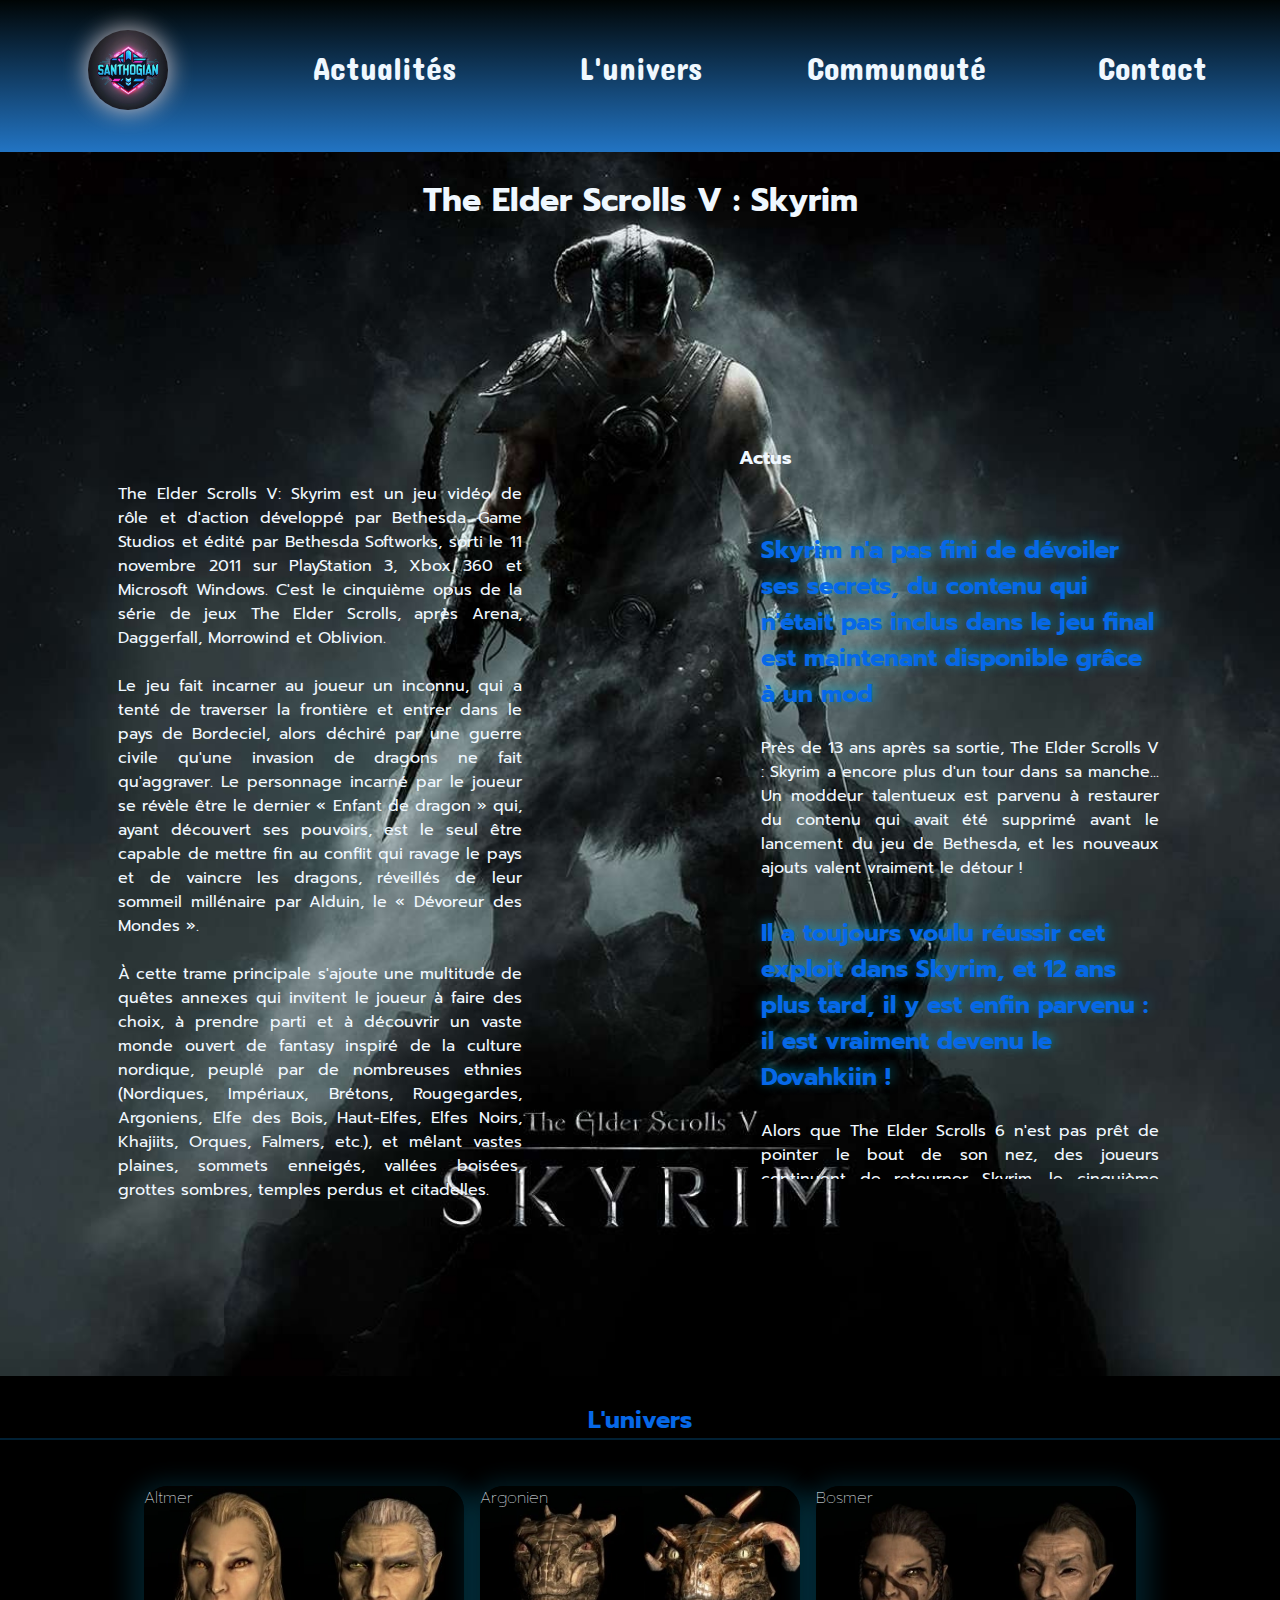
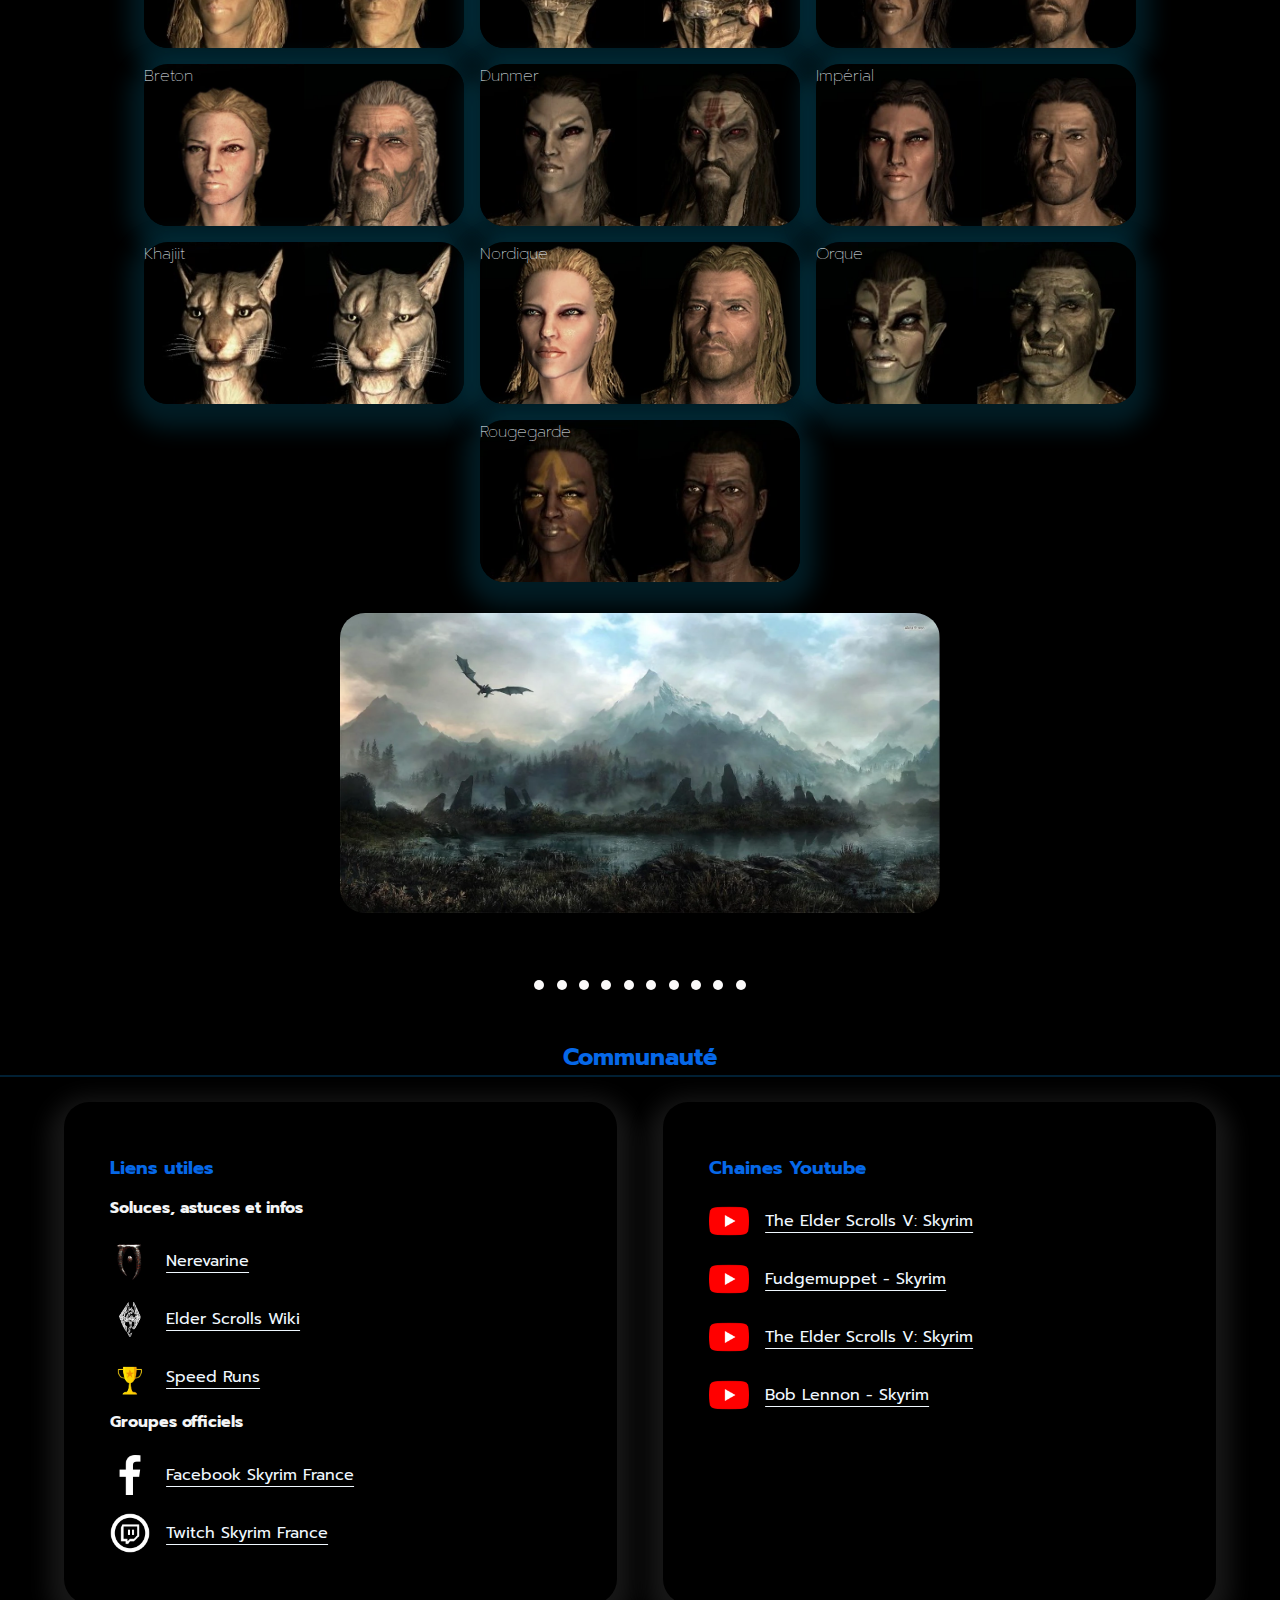
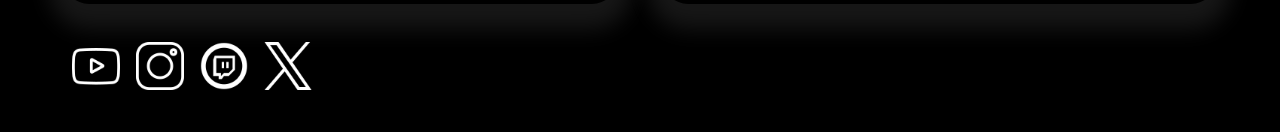
==== commit 2f45d174: "responsive fin" ====
--- a/sandra/fansite2.html
+++ b/sandra/fansite2.html
@@ -22,7 +22,7 @@
             <a href="#actualites">Actualités</a>
             <a href="#univers">L'univers</a>
             <a href="#communaute">Communauté</a>
-            <a href="#contact">Contact</a>
+            <a href="../contact.html">Contact</a>
         </nav>
     </header>
 
@@ -152,24 +152,45 @@
             <article class="box-commu liens">
                 <h3 class="titre-liens">Liens utiles</h3>
                 <h4>Soluces, astuces et infos</h4>
-                <a href="https://www.nerevarine.fr/skyrim_accueil.php" target="_blank"><img src="/sandra/images_sandra/oblivion.png" alt="logo nerevarine" width="6%" class="img-commu"> Nerevarine</a><br>
-                <a href="https://elderscrolls.fandom.com/fr/wiki/Main_Page" target="_blank"><img src="/sandra/images_sandra/skyrim-logo.png" alt="logo wiki" width="6%" class="img-commu">Elder Scrolls Wiki</a><br>
-                <a href="https://www.speedrun.com/fr-FR/skyrim" target="_blank"><img src="/sandra/images_sandra/coupe.png" alt="logo speedrun" width="6%" class="img-commu">Speed Runs</a>
+                <div class="div-liens">
+                    <img src="/sandra/images_sandra/oblivion.png" alt="logo nerevarine" class="img-commu"><a href="https://www.nerevarine.fr/skyrim_accueil.php" target="_blank"> Nerevarine</a>
+                </div>
+                <div class="div-liens">
+                     <img src="/sandra/images_sandra/skyrim-logo.png" alt="logo wiki" class="img-commu"><a href="https://elderscrolls.fandom.com/fr/wiki/Main_Page" target="_blank">Elder Scrolls Wiki</a>
+                </div>
+                <div class="div-liens">            
+                    <img src="/sandra/images_sandra/coupe.png" alt="logo speedrun" class="img-commu"><a href="https://www.speedrun.com/fr-FR/skyrim" target="_blank">Speed Runs</a>
+                </div>
 
                 <h4>Groupes officiels</h4>
-                <a href="https://www.facebook.com/skyrimfrance/?locale=fr_FR" target="_blank"><img src="/sandra/images_sandra/fb.png" alt="logo fb" width="5%" class="img-commu">Facebook Skyrim France</a><br>
-                <a href="https://www.twitch.tv/directory/category/the-elder-scrolls-v-skyrim" target="_blank"><img src="../images/twitch.png" alt="logo twitch" width="5%" class="img-commu">Twitch Skyrim France</a>
-
+                <div class="div-liens">
+                    <img src="/sandra/images_sandra/fb.png" alt="logo fb" class="img-commu"><a href="https://www.facebook.com/skyrimfrance/?locale=fr_FR" target="_blank">Facebook Skyrim France</a>
+                </div>
+                <div class="div-liens">
+                   <img src="../images/twitch.png" alt="logo twitch" class="img-commu"> <a href="https://www.twitch.tv/directory/category/the-elder-scrolls-v-skyrim" target="_blank">Twitch Skyrim France</a>
+                </div>
+                
             </article>
 
             <article class="box-commu chaines">
                 <h3 class="titre-liens">Chaines Youtube</h3>
-                <a href="https://www.youtube.com/channel/UCLtQ_vIDyS_BAiWep8UtobA">The Elder Scrolls V: Skyrim</a><br>
-                <a href="https://www.youtube.com/playlist?list=PLt4dvC3zSbYCx31m9CKFqXlqzdlNieLoM">Fudgemuppet - Skyrim</a><br>
-                <a href="https://www.youtube.com/channel/UCLtQ_vIDyS_BAiWep8UtobA">The Elder Scrolls V: Skyrim</a><br>
-                <a href="https://www.youtube.com/watch?v=hn5gEo_BBOY">Bob Lennon - Skyrim</a>
-            </article>
-
+                <div class="div-liens">
+                    <img src="./images_sandra/youtube.png" alt="youtube" class="img-commu">
+                    <a href="https://www.youtube.com/channel/UCLtQ_vIDyS_BAiWep8UtobA">The Elder Scrolls V: Skyrim</a>
+                </div>
+                <div class="div-liens">
+                    <img src="./images_sandra/youtube.png" alt="youtube" class="img-commu">
+                    <a href="https://www.youtube.com/playlist?list=PLt4dvC3zSbYCx31m9CKFqXlqzdlNieLoM">Fudgemuppet - Skyrim</a>
+                </div>
+                <div class="div-liens">
+                    <img src="./images_sandra/youtube.png" alt="youtube" class="img-commu">
+                    <a href="https://www.youtube.com/channel/UCLtQ_vIDyS_BAiWep8UtobA">The Elder Scrolls V: Skyrim</a>
+                </div>
+                <div class="div-liens">
+                    <img src="./images_sandra/youtube.png" alt="youtube" class="img-commu">
+                    <a href="https://www.youtube.com/watch?v=hn5gEo_BBOY">Bob Lennon - Skyrim</a>
+                </div>
+            </article>
         </section>
     </main>
 
--- a/sandra/fansite2.css
+++ b/sandra/fansite2.css
@@ -86,17 +86,18 @@
     height: 30px;
     background:linear-gradient(rgb(2, 169, 246) 0%,rgb(2, 169, 246) 20%,transparent 21%, transparent 40%,rgb(2, 169, 246) 41%, rgb(2, 169, 246) 60%, transparent 61%, transparent 80%, rgb(2, 169, 246) 81%, rgb(2, 169, 246) 100% );
     border-radius: 5px;
-    margin: 4px;
+    padding: 0.5rem;
+    margin-left: 1rem;
     display: block;
     display: none;
+    margin-top: 1rem;
 }
 
 /* FIN NAVBAR */
 
 .main{
     font-family: "Prompt", sans-serif;
-    background-color: rgb(0, 0, 0);
-    
+    background-color: rgb(0, 0, 0);    
 }
 
 /*BANNER */
@@ -134,8 +135,7 @@
 }
 
 .box h3{
-    padding: 0 0 4% 4%;
-     
+    padding: 0 0 4% 4%;     
 }
 
 .txtdescription{
@@ -153,8 +153,7 @@
     overflow-y: scroll;
     scrollbar-color: #0c64e8 rgb(64, 61, 61);
     scrollbar-width: thin; 
-    height: 40rem; 
-      
+    height: 40rem;      
 }
 
 .evnmt{
@@ -185,8 +184,7 @@
 .univers{
     padding-top: 3%;
     width: 90%;
-    display: flex;
-    flex-wrap: wrap;
+    display: flex;    
     margin: auto;
 }
 
@@ -246,6 +244,7 @@
 .slide-input{
     opacity: 0;
 }
+
 .slide-img {
     width: 100%;
     height: 300px;
@@ -269,7 +268,7 @@
 /*IMAGES*/
 
 .bank-img{
-    width: 102rem;
+    width: 70rem;
     display: flex;
     flex-wrap: wrap;
     justify-content: center;
@@ -356,7 +355,6 @@
     box-shadow: 0px 10px 22px 15px rgba(227, 227, 227, 0.1);
     padding: 4%;
     width: 40%; 
-    /* border: rgb(251, 248, 248) 1px solid; */
     line-height: 2.5rem;
 }
 
@@ -375,8 +373,19 @@
 }
 
 .img-commu{
-    padding-top: 10px;
+    margin-top: 0.5rem;
     padding-right: 1rem;
+    width: 2.5rem;
+}
+
+.div-liens{
+    display: flex;
+    align-items: center;
+}
+
+.div-liens a{
+    padding-top: 8px;
+    margin: 5px 0;
 }
 
 
@@ -402,11 +411,12 @@
 }
 
 .reseaux img{
-    width: 70%;
+    width: 3rem;
 }
 
 /*FIN FOOTER*/
 
+/*RESPONSIVE */
 
 @media all and (max-width:2560px){
     .banner{
@@ -421,10 +431,11 @@
     }
     .img{
         height: 18vh;        
-    }
-   
-}
-
+    }   
+    .univers{
+        flex-wrap: wrap;
+    }
+}
 
 @media all and (max-width:768px){
 
@@ -466,4 +477,64 @@
     #lab{
         display: block;
     }
+
+    .event{
+        height: 20rem;        
+        padding:1% ;           
+       
+    }
+    .description{
+        height: 35rem; 
+    }
+    .box{
+        width: 45rem;  
+         
+    }
+    .box h3{
+        padding-left: 4rem;
+         
+    }
+    .txtdescription{
+        padding: 6%;    
+    }
+
+    .titreh1{
+        padding-top: 0.1rem;
+    }
+
+    .evnmt{
+        backdrop-filter: blur(4px);
+    }
+}
+
+@media all and (max-width:425px){
+
+    .titreh1{
+        font-size: 1.5rem;;
+    }
+    .txtdescription{
+        font-size: 0.9rem;
+    }
+    .banner{
+        margin-top: 2.5rem;
+    }
+    .box h3{
+        padding: 4rem 0 0 2rem;     
+    }
+
+    .slide-img { 
+        height: 250px;
+    }
+    .slider-container {    
+        margin: 3rem 0;
+    }
+
+    .box-commu{
+        font-size:0.8rem ;
+    }
+
+    .img-commu{
+        width: 2rem;
+    }
+
 }